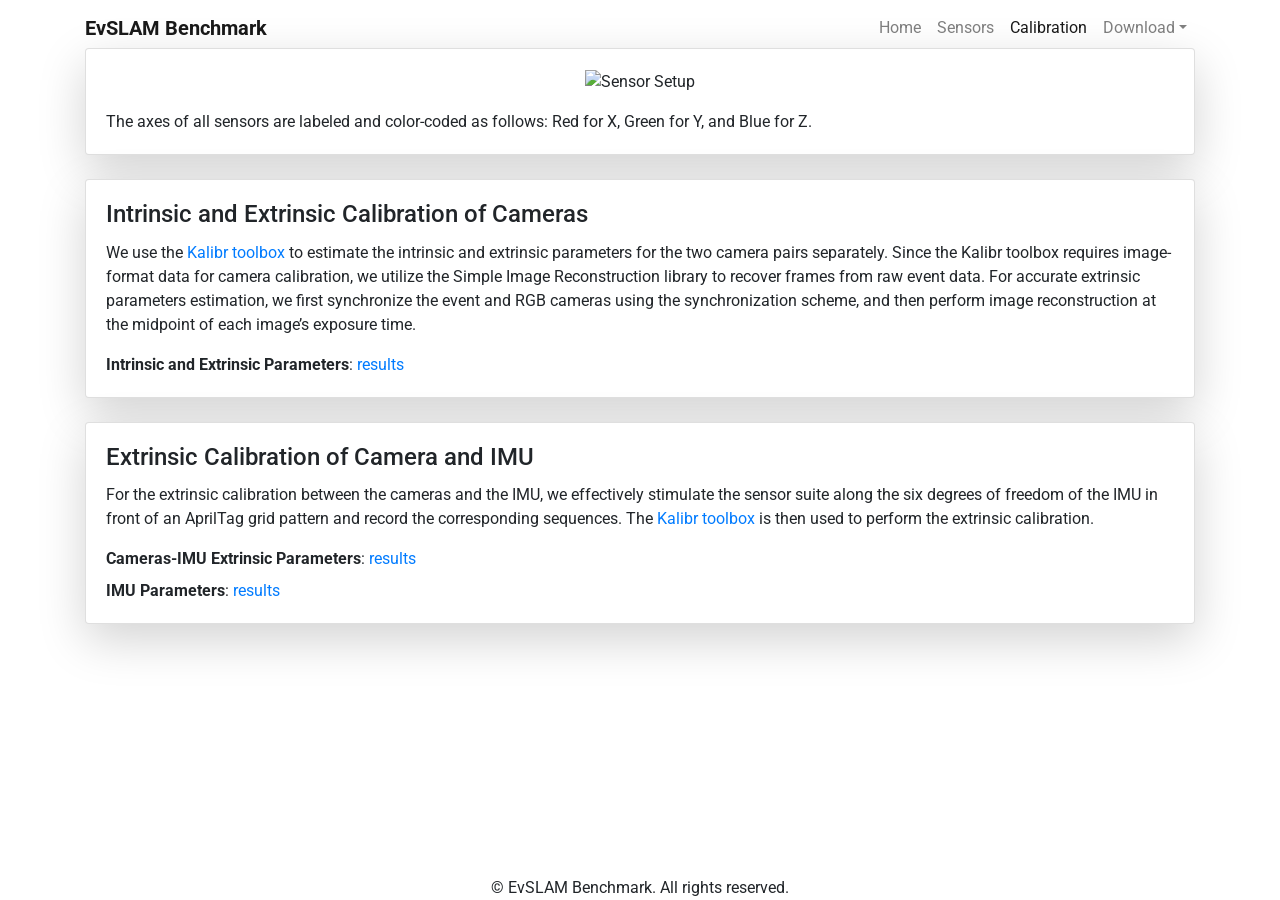
==== calibration/index.html @ 66eafbfd "first commit" ====
<!DOCTYPE html>
<html lang="en">

  <!-- Head -->
  <head>    <!-- Metadata, OpenGraph and Schema.org -->
    

    <!-- Standard metadata -->
    <meta charset="utf-8">
    <meta name="viewport" content="width=device-width, initial-scale=1, shrink-to-fit=no">
    <meta http-equiv="X-UA-Compatible" content="IE=edge">
    <title>EvSLAM Benchmark</title>
    <meta name="author" content="EvSLAM Benchmark" />
    <meta name="description" content="Event-based SLAM Benchmark for High-Speed Maneuvers.
" />
    <meta name="keywords" content="EvSLAM Benchmark, Event Camera, SLAM Dataset" />

    <!-- OpenGraph -->
    <meta property="og:site_name" content="EvSLAM Benchmark" />
    <meta property="og:type" content="website" />
    <meta property="og:title" content="EvSLAM Benchmark | Home" />
    <meta property="og:url" content="http://localhost:5500/" />
    <meta property="og:description" content="Event-based SLAM Benchmark for High-Speed Maneuvers.
" />
    
    <meta property="og:locale" content="en" />

    <!-- Twitter card -->
    <meta name="twitter:card" content="summary" />
    <meta name="twitter:title" content="Home" />
    <meta name="twitter:description" content="Event-based SLAM Benchmark for High-Speed Maneuvers.
" />
    
    

    <!-- Schema.org -->
    <script type="application/ld+json">
      {
        "@context": "https://schema.org",
        "@type": "WebSite",
        "description": "Event-based SLAM Benchmark for High-Speed Maneuvers.",
        "headline": "Home",
        "name": "Event-based SLAM Benchmark"
      }
    </script>


    <!-- Bootstrap & MDB -->
    <link href="https://cdn.jsdelivr.net/npm/bootstrap@4.6.1/dist/css/bootstrap.min.css" rel="stylesheet" integrity="sha256-DF7Zhf293AJxJNTmh5zhoYYIMs2oXitRfBjY+9L//AY=" crossorigin="anonymous">
    <link rel="stylesheet" href="https://cdn.jsdelivr.net/npm/mdbootstrap@4.20.0/css/mdb.min.css" integrity="sha256-jpjYvU3G3N6nrrBwXJoVEYI/0zw8htfFnhT9ljN3JJw=" crossorigin="anonymous" />

    <!-- Fonts & Icons -->
    <link rel="stylesheet" href="https://cdn.jsdelivr.net/npm/@fortawesome/fontawesome-free@5.15.4/css/all.min.css" integrity="sha256-mUZM63G8m73Mcidfrv5E+Y61y7a12O5mW4ezU3bxqW4=" crossorigin="anonymous">
    <link rel="stylesheet" href="https://cdn.jsdelivr.net/npm/academicons@1.9.1/css/academicons.min.css" integrity="sha256-i1+4qU2G2860dGGIOJscdC30s9beBXjFfzjWLjBRsBg=" crossorigin="anonymous">
    <link rel="stylesheet" type="text/css" href="https://fonts.googleapis.com/css?family=Roboto:300,400,500,700|Roboto+Slab:100,300,400,500,700|Material+Icons">

    <!-- Code Syntax Highlighting -->
    <link rel="stylesheet" href="https://cdn.jsdelivr.net/gh/jwarby/jekyll-pygments-themes@master/PASTIE.css" media="none" id="highlight_theme_light" />

    <!-- Styles -->
    
    <link rel="stylesheet" href="/EvSLAM_Dataset/assets/css/main.css">
    <link rel="canonical" href="http://localhost:5500/">

  </head>

  <!-- Body -->
  <body class="fixed-top-nav ">

    <!-- Header -->
    <header>

      <!-- Nav Bar -->
      <nav id="navbar" class="navbar navbar-light navbar-expand-sm fixed-top">
        <div class="container">
          <a class="navbar-brand title font-weight-lighter" href="/"><span class="font-weight-bold">EvSLAM Benchmark</span>   </a>
          <!-- Navbar Toggle -->
          <button class="navbar-toggler collapsed ml-auto" type="button" data-toggle="collapse" data-target="#navbarNav" aria-controls="navbarNav" aria-expanded="false" aria-label="Toggle navigation">
            <span class="sr-only">Toggle navigation</span>
            <span class="icon-bar top-bar"></span>
            <span class="icon-bar middle-bar"></span>
            <span class="icon-bar bottom-bar"></span>
          </button>

          <div class="collapse navbar-collapse text-right" id="navbarNav">
            <ul class="navbar-nav ml-auto flex-nowrap">

              <!-- Home -->
              <li class="nav-item">
                <a class="nav-link" href="/">Home</a>
              </li>

              <!-- Other pages -->
                <li class="nav-item ">
                  <a class="nav-link" href="/EvSLAM_Dataset/sensor/">Sensors</a>
                </li>
                <li class="nav-item active">
                  <a class="nav-link" href="/EvSLAM_Dataset/calibration/">Calibration<span class="sr-only">(current)</span></a>
                </li>
                <li class="nav-item dropdown ">
                  <a class="nav-link dropdown-toggle" href="#" id="navbarDropdown" role="button" data-toggle="dropdown" aria-haspopup="true" aria-expanded="false">Download</a>
                  <div class="dropdown-menu dropdown-menu-right" aria-labelledby="navbarDropdown">
                  <a class="nav-link" href="/EvSLAM_Dataset/download/download/">Download</a>
                  <a class="nav-link" href="/EvSLAM_Dataset/download/data_format/">Data Format</a>
                </div>
                </li>
            </ul>
          </div>
        </div>
      </nav>
    </header>

  <!-- Content -->
  <div class="container mt-5">
      <!-- page.html -->
        <!-- <div class="post">

          <header class="post-header">
            <h1 class="post-title">Calibration</h1>
            <p class="post-description"></p>
          </header> -->

  <article>
    <div class="card shadow-lg mb-4">
      <div class="card-body">
        <div class="text-center mb-3">
          <img src="/EvSLAM_Dataset/assets/img/sensor_setup.png" alt="Sensor Setup" class="img-fluid" style="max-width: 80%;">
        </div>

        <p class="mb-0">
          The axes of all sensors are labeled and color-coded as follows:
          Red for X, Green for Y, and Blue for Z.
        </p>
      </div>
    </div>

    <!-- Intrinsic and Extrinsic Calibration of Cameras -->
    <div class="card shadow-lg mb-4">
      <div class="card-body">
        <h4 class="card-title">Intrinsic and Extrinsic Calibration of Cameras</h4>
        <p class="mt-2">
          We use the <a href="https://github.com/ethz-asl/kalibr">Kalibr toolbox</a> to estimate the intrinsic and
          extrinsic parameters for the two camera pairs separately.
          Since the Kalibr toolbox requires image-format data for camera calibration, we utilize the Simple Image Reconstruction
          library to recover frames from raw event data. For accurate
          extrinsic parameters estimation, we first synchronize the
          event and RGB cameras using the synchronization scheme, and then perform image reconstruction at the
          midpoint of each image’s exposure time.
        </p>
        <ul class="list-unstyled mt-3 mb-0">
          <li>
            <strong>Intrinsic and Extrinsic Parameters</strong>:
            <a href="https://www.dropbox.com/scl/fi/gk7yiumib6r6x3eeek8o6/dvs_calibr_preprocessed-camchain.yaml?rlkey=b2fmil2o1kwxm2jvrn8qma30c&st=wrgoe7zp&dl=0" target="_blank" rel="noopener noreferrer">results</a>
          </li>
        </ul>
      </div>
    </div>

    <!-- Extrinsic Calibration of Camera and IMU -->
    <div class="card shadow-lg mb-4">
      <div class="card-body">
        <h4 class="card-title">Extrinsic Calibration of Camera and IMU</h4>
        <p class="mt-2">
          For the extrinsic calibration between the cameras and the IMU, we
          effectively stimulate the sensor suite along the six degrees
          of freedom of the IMU in front of an AprilTag grid pattern
          and record the corresponding sequences. The <a href="https://github.com/ethz-asl/kalibr">Kalibr toolbox</a>
          is then used to perform the extrinsic calibration.
        </p>
        <ul class="list-unstyled mt-3 mb-0">
          <li>
            <strong>Cameras-IMU Extrinsic Parameters</strong>:
            <a href="https://www.dropbox.com/scl/fi/cgor04ra7z2llrmnxfcg8/calib_results_cam.yaml?rlkey=0q4asbu06bphohstmi2u28cnx&st=ygpe8k47&dl=0" target="_blank" rel="noopener noreferrer">results</a>
          </li>
          <li class="mt-2">
            <strong>IMU Parameters</strong>:
            <a href="https://www.dropbox.com/scl/fi/4bticoafd953xokh4nh1r/calib_results_imu.yaml?rlkey=txng9aj1urt89xlh2pivemaa2&st=93le33cp&dl=0" target="_blank" rel="noopener noreferrer">results</a>
          </li>
        </ul>
      </div>
    </div>
  </article>

    <!-- Footer -->    
    <footer class="fixed-bottom">
      <div class="container mt-0" style="width:100%;text-align:center;">
        © EvSLAM Benchmark. All rights reserved.
      </div>
    </footer>

    <!-- JavaScripts -->
    <!-- jQuery -->
  <script src="https://cdn.jsdelivr.net/npm/jquery@3.6.0/dist/jquery.min.js" integrity="sha256-/xUj+3OJU5yExlq6GSYGSHk7tPXikynS7ogEvDej/m4=" crossorigin="anonymous"></script>

    <!-- Bootsrap & MDB scripts -->
  <script src="https://cdn.jsdelivr.net/npm/@popperjs/core@2.11.2/dist/umd/popper.min.js" integrity="sha256-l/1pMF/+J4TThfgARS6KwWrk/egwuVvhRzfLAMQ6Ds4=" crossorigin="anonymous"></script>
  <script src="https://cdn.jsdelivr.net/npm/bootstrap@4.6.1/dist/js/bootstrap.min.js" integrity="sha256-SyTu6CwrfOhaznYZPoolVw2rxoY7lKYKQvqbtqN93HI=" crossorigin="anonymous"></script>
  <script src="https://cdn.jsdelivr.net/npm/mdbootstrap@4.20.0/js/mdb.min.js" integrity="sha256-NdbiivsvWt7VYCt6hYNT3h/th9vSTL4EDWeGs5SN3DA=" crossorigin="anonymous"></script>

    <!-- Masonry & imagesLoaded -->
  <script defer src="https://cdn.jsdelivr.net/npm/masonry-layout@4.2.2/dist/masonry.pkgd.min.js" integrity="sha256-Nn1q/fx0H7SNLZMQ5Hw5JLaTRZp0yILA/FRexe19VdI=" crossorigin="anonymous"></script>
  <script defer src="https://cdn.jsdelivr.net/npm/imagesloaded@4/imagesloaded.pkgd.min.js"></script>
  <script defer src="/EvSLAM_Dataset/assets/js/masonry.js" type="text/javascript"></script>
    
  <!-- Medium Zoom JS -->
  <script src="https://cdn.jsdelivr.net/npm/medium-zoom@1.0.6/dist/medium-zoom.min.js" integrity="sha256-EdPgYcPk/IIrw7FYeuJQexva49pVRZNmt3LculEr7zM=" crossorigin="anonymous"></script>
  <script src="/EvSLAM_Dataset/assets/js/zoom.js"></script><!-- Load Common JS -->
  <script src="/EvSLAM_Dataset/assets/js/common.js"></script>

    <!-- MathJax -->
  <script type="text/javascript">
    window.MathJax = {
      tex: {
        tags: 'ams'
      }
    };
  </script>
  <script defer type="text/javascript" id="MathJax-script" src="https://cdn.jsdelivr.net/npm/mathjax@3.2.0/es5/tex-mml-chtml.js"></script>
  <script defer src="https://polyfill.io/v3/polyfill.min.js?features=es6"></script>

    
  </body>
</html>
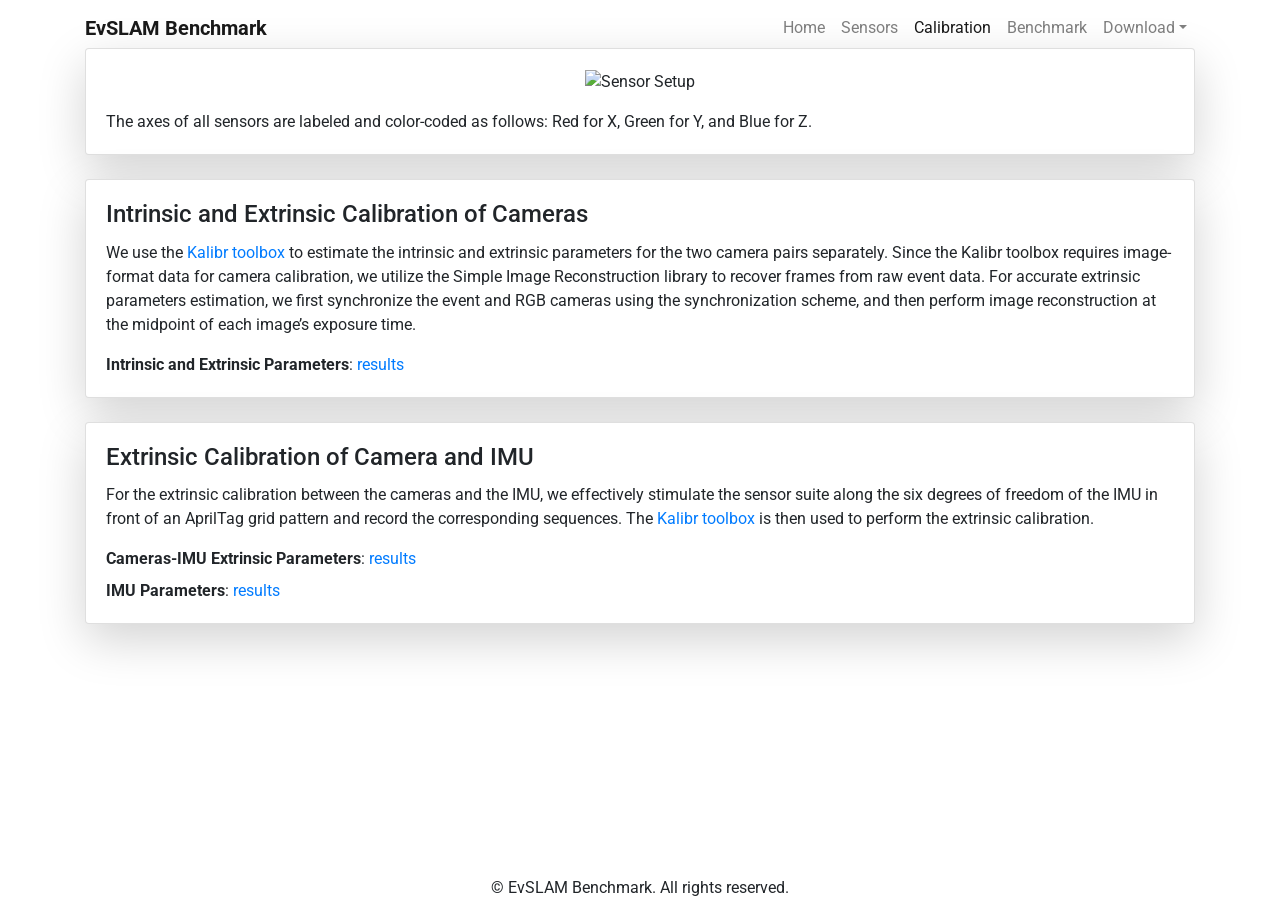
==== commit e73de94e: "Update website pages for EvSLAM Benchmark" ====
--- a/calibration/index.html
+++ b/calibration/index.html
@@ -73,7 +73,7 @@
       <!-- Nav Bar -->
       <nav id="navbar" class="navbar navbar-light navbar-expand-sm fixed-top">
         <div class="container">
-          <a class="navbar-brand title font-weight-lighter" href="/"><span class="font-weight-bold">EvSLAM Benchmark</span>   </a>
+          <a class="navbar-brand title font-weight-lighter" href="/EvSLAM_Dataset/"><span class="font-weight-bold">EvSLAM Benchmark</span>   </a>
           <!-- Navbar Toggle -->
           <button class="navbar-toggler collapsed ml-auto" type="button" data-toggle="collapse" data-target="#navbarNav" aria-controls="navbarNav" aria-expanded="false" aria-label="Toggle navigation">
             <span class="sr-only">Toggle navigation</span>
@@ -87,7 +87,7 @@
 
               <!-- Home -->
               <li class="nav-item">
-                <a class="nav-link" href="/">Home</a>
+                <a class="nav-link" href="/EvSLAM_Dataset/">Home</a>
               </li>
 
               <!-- Other pages -->
@@ -96,6 +96,9 @@
                 </li>
                 <li class="nav-item active">
                   <a class="nav-link" href="/EvSLAM_Dataset/calibration/">Calibration<span class="sr-only">(current)</span></a>
+                </li>
+                <li class="nav-item ">
+                  <a class="nav-link" href="https://www.codabench.org/competitions/9564/" target="_blank" rel="noopener noreferrer">Benchmark</a>
                 </li>
                 <li class="nav-item dropdown ">
                   <a class="nav-link dropdown-toggle" href="#" id="navbarDropdown" role="button" data-toggle="dropdown" aria-haspopup="true" aria-expanded="false">Download</a>
@@ -216,8 +219,6 @@
     };
   </script>
   <script defer type="text/javascript" id="MathJax-script" src="https://cdn.jsdelivr.net/npm/mathjax@3.2.0/es5/tex-mml-chtml.js"></script>
-  <script defer src="https://polyfill.io/v3/polyfill.min.js?features=es6"></script>
-
     
   </body>
 </html>
